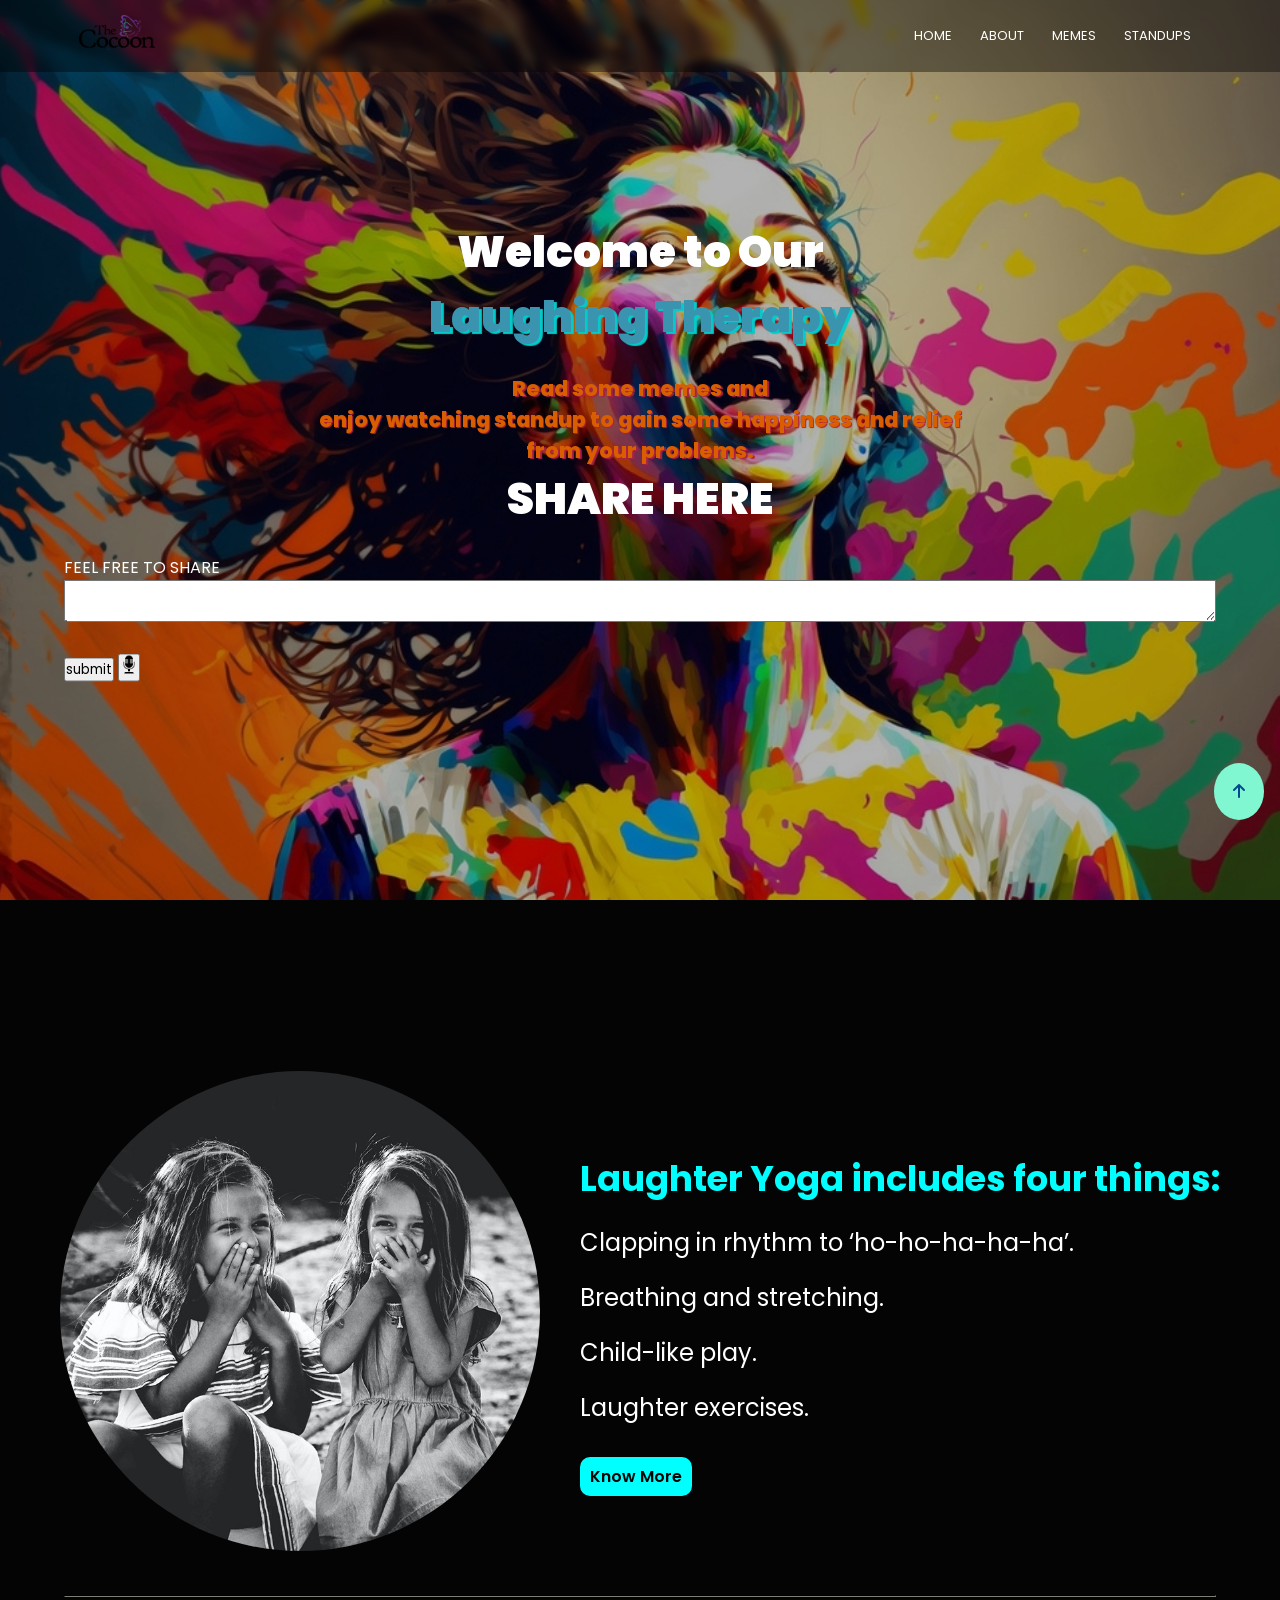
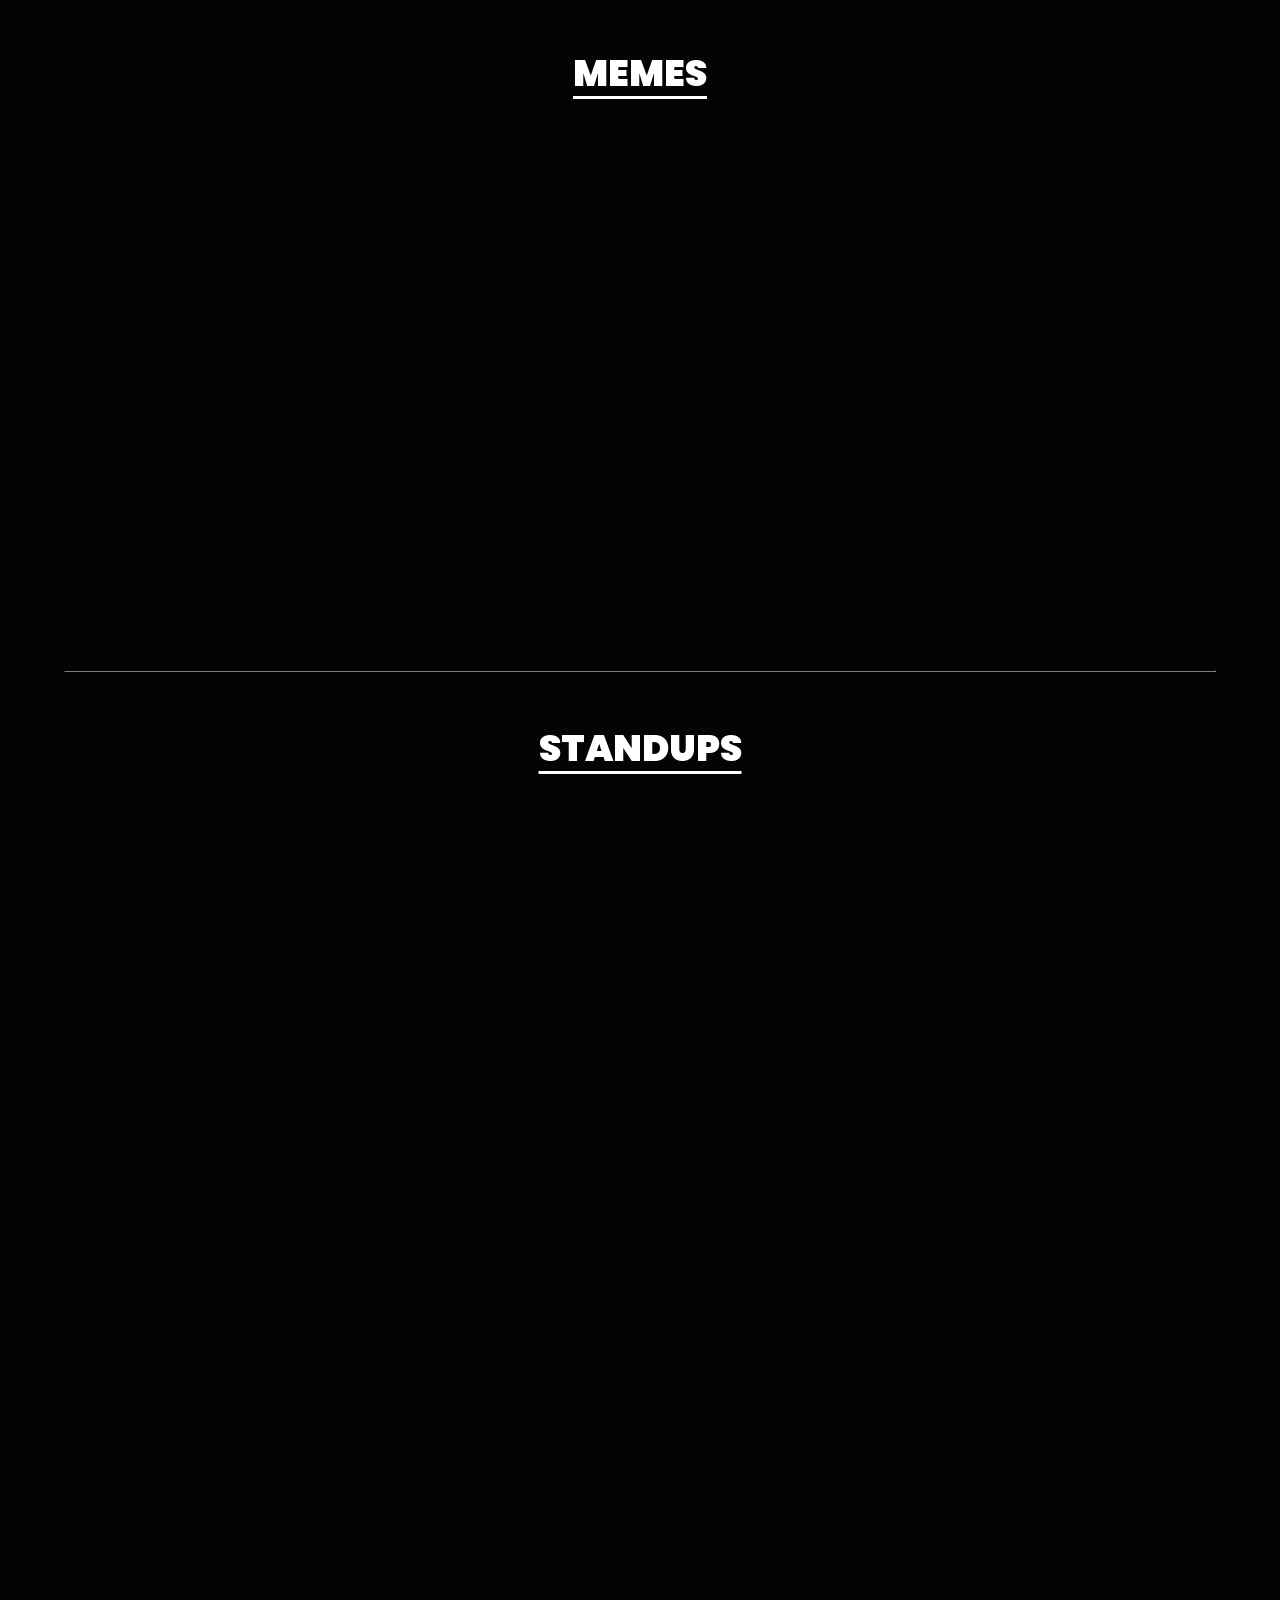
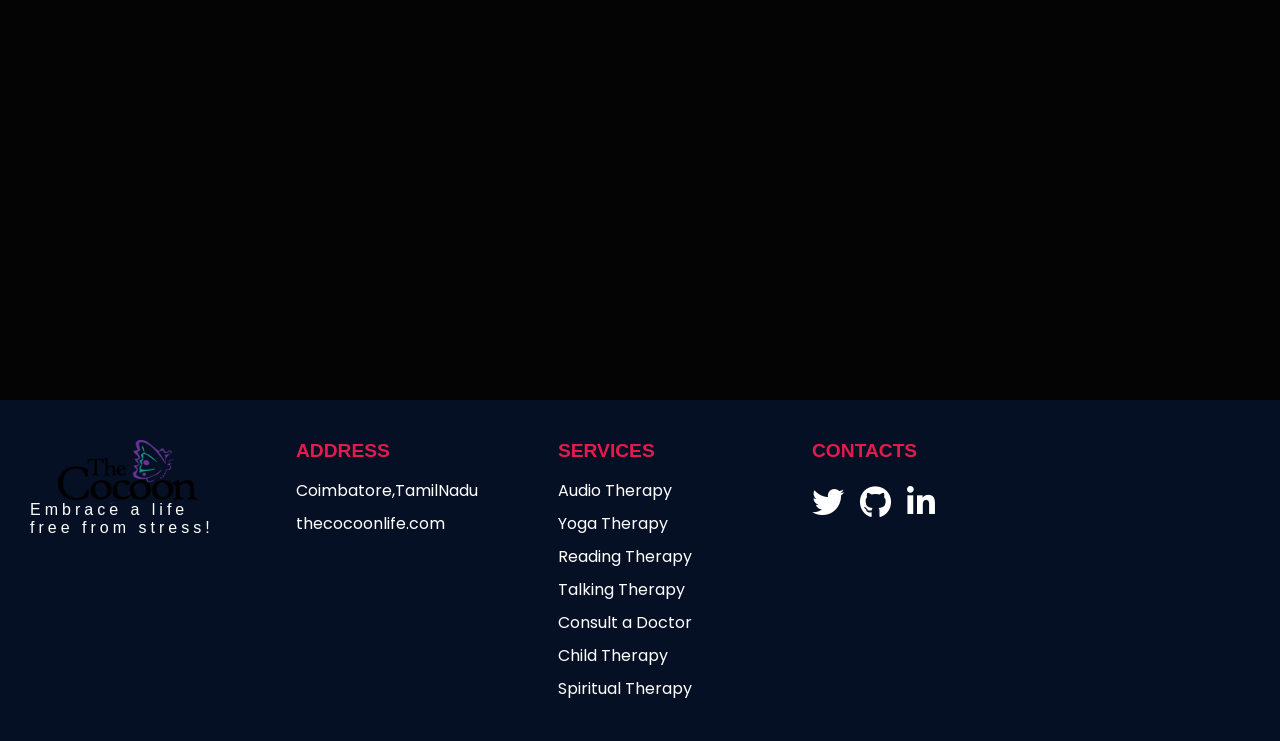
==== Templates/laughTherapy.html @ 63a9e981 "Initial commit for Serenesense" ====
<!DOCTYPE html>
<html lang="en">
  <head>
    <meta charset="UTF-8" />
    <meta http-equiv="X-UA-Compatible" content="IE=edge" />
    <meta name="viewport" content="width=device-width, initial-scale=1.0" />
    <link rel="icon" href="/images/favicon-enhanced.png" />
    <title>The Cocoon  - Laughing Therapy</title>
    <link rel="stylesheet" href="../static/css/laugh.css" />
    <link
      rel="stylesheet"
      text="text/CSS"
      href="https://cdnjs.cloudflare.com/ajax/libs/font-awesome/6.1.1/css/all.min.css"
    />
    <link href="https://unpkg.com/aos@2.3.1/dist/aos.css" rel="stylesheet">
  </head>
  <body onload="myfunction()" id="main">
    <div id="load">
      <div style="background-color: white; height: 25vh; width: 100%; position: relative; top: -70px;"></div>
    </div>
    <div id="back-top-div" class="back-top-wrap">
      <i class="fas fa-arrow-up"></i>
    </div>
    
  
    <nav>
      <a href="/"><img class="audio-logo" src="/static/images/cocoon-logo-.png" alt="Logo"/></a>

      <div class="nav-links" id="navLinks">
        <ul>
          <script>
            function googleTranslateElementInit() {
                new google.translate.TranslateElement({
                    pageLanguage: 'en',
                    layout: google.translate.TranslateElement.InlineLayout.SIMPLE,
                    autoDisplay: false
                }, 'google_translate_element');
            }
        
            function toggleLanguageDropdown() {
                var dropdown = document.getElementById('google_translate_element');
                if (dropdown.style.display === 'block') {
                    dropdown.style.display = 'none';
                } else {
                    dropdown.style.display = 'block';
                }
            }
        
            document.addEventListener('DOMContentLoaded', function () {
                // Create the Google Translate element
                googleTranslateElementInit();
        
                // Get the button and its position
                var button = document.querySelector('.language-button');
                var buttonRect = button.getBoundingClientRect();
        
                // Set the position of the Google Translate element below the button
                var translateElement = document.getElementById('google_translate_element');
                translateElement.style.position = 'fixed';
                translateElement.style.left = buttonRect.left + 'px';
                translateElement.style.top = (buttonRect.bottom + 5) + 'px'; // Adjust as needed
            });
        </script>
        
        <!-- <button class="language-button" onclick="toggleLanguageDropdown()" style="margin-left: 600px;">Switch Language</button> -->
        <div id="google_translate_element" style="margin-left: 600px;"></div>
        <script src="https://translate.google.com/translate_a/element.js?cb=googleTranslateElementInit"></script>
          <li><a href="/">HOME</a></li>
          <li><a href="#about">ABOUT</a></li>
          <li><a href="#memes">MEMES </a></li>
          <li><a href="#standups">STANDUPS </a></li>
        </ul>
      </div>

      <div class="hamburger" id="ham">
        <svg stroke="currentColor" fill="currentColor" stroke-width="0" viewBox="0 0 1024 1024" height="1em" width="1em" xmlns="http://www.w3.org/2000/svg"><path d="M904 160H120c-4.4 0-8 3.6-8 8v64c0 4.4 3.6 8 8 8h784c4.4 0 8-3.6 8-8v-64c0-4.4-3.6-8-8-8zm0 624H120c-4.4 0-8 3.6-8 8v64c0 4.4 3.6 8 8 8h784c4.4 0 8-3.6 8-8v-64c0-4.4-3.6-8-8-8zm0-312H120c-4.4 0-8 3.6-8 8v64c0 4.4 3.6 8 8 8h784c4.4 0 8-3.6 8-8v-64c0-4.4-3.6-8-8-8z"></path></svg>
      </div>
    </nav>
  
    <div class="menu" id="menu">
      <ul class="menu-link">
        <li><a  href="/">HOME</a></li>
        <li><a onclick="closeMenu()" href="#about">ABOUT</a></li>
        <li><a onclick="closeMenu()" href="#memes">MEMES </a></li>
        <li><a  onclick="closeMenu()" href="#standups">STANDUPS </a></li>
      </ul>
    </div>
    
    <header>
      <div class="filter"></div>
      <div class="center"> 
        <h1  data-aos="fade-down"  id="title">Welcome to Our <br><span class="heading-span">Laughing Therapy</span></h1>
        <h3 data-aos="fade-up-right" data-aos-duration="1500" id="subtitle">Read some memes and <br>enjoy watching standup to gain some happiness and relief <br> from your problems.</h3>
        <h1>SHARE HERE</h1>
        <!-- Form for typing stress content -->
        <form id="stressForm">
            <label for="stressContent">FEEL FREE TO SHARE</label><br>
            <textarea id="stressContent" name="stressContent" rows="2" cols="100" required></textarea><br><br>
            <input type="submit" value="submit">
            <!-- <button id="speechButton">Start Speech Recognition</button> -->
            <button id="speechButton"> <img id="micIcon" src="/static/images/mic.png" alt="Microphone" width="18px"></button>
        </form>
        <div id="response"></div>
        <script>
          document.getElementById('speechButton').addEventListener('click', function() {
              // Send request to the server to start speech-to-text processing
              fetch('/speech-to-text')
                  .then(response => {
                      if (!response.ok) {
                          throw new Error('Network response was not ok');
                      }
                      return response.text();
                  })
                  .then(data => {
                      // Update the textarea with the recognized speech
                      document.getElementById('stressContent').value = data;
                  })
                  .catch(error => {
                      console.error('There was a problem with the fetch operation:', error);
                  });
          });
      </script>
      
        <script>
          document.getElementById('stressForm').addEventListener('submit', function(event) {
              event.preventDefault();
              var formData = new FormData(this);
              fetch('/detect_stress_audio', {
                  method: 'POST',
                  body: formData
              })
              .then(response => response.json())
              .then(data => {
                  document.getElementById('response').innerHTML = "<p>Stress Level: " + data.stress_level + "</p><p>Recommendation: " + data.recommendation + "</p>";
              })
              .catch(error => console.error('Error:', error));
          });
      </script>
      
      </div>
    </header>

    <section id="about">
      <h1 data-aos="flip-right" class="section-headings">ABOUT</h1>
      <div class="about-container">
        <div data-aos="fade-up-right" data-aos-duration="5000" class="image">
          <img src="/static/images/laughing/laugh.jpg" alt="">
        </div>
        <div class="about-content">
          <h4 data-aos="fade-up-left" class="one"> Laughter Yoga includes four things:</h4>
          <ol class="about-list">
            <li data-aos="fade-left">Clapping in rhythm to ‘ho-ho-ha-ha-ha’.</li>
            <li data-aos="fade-left">Breathing and stretching.</li>
            <li data-aos="fade-left">Child-like play.</li>
            <li data-aos="fade-left">Laughter exercises.</li>
          </ol>
          <a href="https://www.healthline.com/nutrition/laughing-yoga" target="_blank">Know More</a>
        </div>
      </div>
    </section>
    <hr/>
    <section id="memes">
      <h1  data-aos="zoom-out" class="section-headings">MEMES</h1>
      <div data-aos="flip-up" class="slideshow-container">
        <div class="mySlides fade">
          <img src="/static/images/laughing/meme1.jpg" style="width:50%; margin-left: 25%;">
        </div>
      
        <div data-aos="flip-up" class="mySlides fade">
          <img src="/static/images/laughing/meme2.jpg" style="width:50%; margin-left: 25%;">
        </div>
      
        <div data-aos="flip-up" class="mySlides fade">
          <img src="/static/images/laughing/meme3.jpg" style="width:50%; margin-left: 25%;">
        </div>

        <div data-aos="flip-up" class="mySlides fade">
          <img src="/static/images/laughing/meme1.jpg" style="width:50%; margin-left: 25%;">
        </div>

        <div data-aos="flip-up" class="mySlides fade">
          <img src="/static/images/laughing/meme4.jpg" style="width:50%; margin-left: 25%;">
        </div>

        <div data-aos="flip-up" class="mySlides fade">
          <img src="/static/images/laughing/meme3.jpg" style="width:50% ; margin-left: 25%;">
        </div>
    
        <!-- Next and previous buttons -->
        <a class="prev" onclick="plusSlides(-1)">&#10094;</a>
        <a class="next" onclick="plusSlides(1)">&#10095;</a>
      </div>
      <br>
    </section>
    <hr/>
    <section id="standups">
      <h1 data-aos="zoom-in-up" class="section-headings">STANDUPS</h1>
        <div class="collection">
          <div data-aos="flip-down" class="video">
            <iframe
              width="100%"
              height="330"
              src="https://www.youtube.com/embed/Tqsz6fjvhZM"
              title="YouTube video player"
              frameborder="0"
              allow="accelerometer; autoplay; clipboard-write; encrypted-media; gyroscope; picture-in-picture"
              allowfullscreen>
            </iframe>
          </div>
          <div data-aos="flip-down" class="video">
            <iframe
              width="100%"
              height="330"
              src="https://www.youtube.com/embed/Y2Oj9gllHno?start=16"
              title="YouTube video player"
              frameborder="0"
              allow="accelerometer; autoplay; clipboard-write; encrypted-media; gyroscope; picture-in-picture"
              allowfullscreen>
            </iframe>
          </div>
          <div data-aos="flip-down" class="video">
            <iframe
              width="100%"
              height="330"
              src="https://www.youtube.com/embed/XDlyS4N__3o?start=22"
              title="YouTube video player"
              frameborder="0"
              allow="accelerometer; autoplay; clipboard-write; encrypted-media; gyroscope; picture-in-picture"
              allowfullscreen>
            </iframe>
          </div>
          <div data-aos="flip-down" class="video">
            <iframe
              width="100%"
              height="330"
              src="https://www.youtube.com/embed/z12bz7adLKI"
              title="YouTube video player"
              frameborder="0"
              allow="accelerometer; autoplay; clipboard-write; encrypted-media; gyroscope; picture-in-picture"
              allowfullscreen>
            </iframe>
          </div>
          <div data-aos="flip-down" class="video">
            <iframe
              width="100%"
              height="330"
              src="https://www.youtube.com/embed/pjSxOnCkHIA?si=0KNI6JYCbbjujeFY"
              title="YouTube video player"
              frameborder="0"
              allow="accelerometer; autoplay; clipboard-write; encrypted-media; gyroscope; picture-in-picture"
              allowfullscreen>
            </iframe>
          </div>
          <div data-aos="flip-down" class="video">
            <iframe
              width="100%"
              height="330"
              src="https://www.youtube.com/embed/J38ZBIvLank"
              title="YouTube video player"
              frameborder="0"
              allow="accelerometer; autoplay; clipboard-write; encrypted-media; gyroscope; picture-in-picture"
              allowfullscreen>
            </iframe>
          </div>
          <div data-aos="flip-down" class="video" >
            <iframe
              width="100%"
              height="330"
              src="https://www.youtube.com/embed/dtaJzUbQS7E"
              title="YouTube video player"
              frameborder="0"
              allow="accelerometer; autoplay; clipboard-write; encrypted-media; gyroscope; picture-in-picture"
              allowfullscreen>
            </iframe>
          </div>
          <div data-aos="flip-down" class="video">
            <iframe
              width="100%"
              height="330"
              src="https://www.youtube.com/embed/8PtsKRBgLrA"
              title="YouTube video player"
              frameborder="0"
              allow="accelerometer; autoplay; clipboard-write; encrypted-media; gyroscope; picture-in-picture"
              allowfullscreen>
            </iframe>
          </div>
          <div data-aos="flip-down" class="video">
            <iframe
              width="100%"
              height="330"
              src="https://www.youtube.com/embed/cHLM9L_5gj0"
              title="YouTube video player"
              frameborder="0"
              allow="accelerometer; autoplay; clipboard-write; encrypted-media; gyroscope; picture-in-picture"
              allowfullscreen>
            </iframe>
          </div>
          <div data-aos="flip-down" class="video">
            <iframe
              width="100%"
              height="330"
              src="https://www.youtube.com/embed/injU8xUHoyU"
              title="YouTube video player"
              frameborder="0"
              allow="accelerometer; autoplay; clipboard-write; encrypted-media; gyroscope; picture-in-picture"
              allowfullscreen>
            </iframe>
          </div>
          <div data-aos="flip-down" class="video">
            <iframe 
              width="100%"
              height="330" 
              src="https://www.youtube.com/embed/KKnhgkmV7k8" 
              title="YouTube video player" 
              frameborder="0" 
              allow="accelerometer; autoplay; clipboard-write; encrypted-media; gyroscope; picture-in-picture" 
              allowfullscreen>
            </iframe>
          </div>
          <div data-aos="flip-down" class="video">
            <iframe 
              width="100%" 
              height="330" 
              src="https://www.youtube.com/embed/_9x9zagDbks" 
              title="YouTube video player" 
              frameborder="0" 
              allow="accelerometer; autoplay; clipboard-write; encrypted-media; gyroscope; picture-in-picture" 
              allowfullscreen>
            </iframe>
          </div>
          <div data-aos="flip-down" class="video">
            <iframe 
              width="100%" 
              height="330" 
              src="https://www.youtube.com/embed/L9pA6sZZjeY"
              title="YouTube video player"
              frameborder="0" 
              allow="accelerometer; autoplay; clipboard-write; encrypted-media; gyroscope; picture-in-picture" 
              allowfullscreen>
            </iframe>
          </div>
          <div data-aos="flip-down" class="video">
            <iframe 
              width="100%" 
              height="330"
              src="https://www.youtube.com/embed/MLOp3iQFlXY" 
              title="YouTube video player" 
              frameborder="0" 
              allow="accelerometer; autoplay; clipboard-write; encrypted-media; gyroscope; picture-in-picture" 
              allowfullscreen>
            </iframe>
          </div>
          <div data-aos="flip-down" class="video">
            <iframe 
              width="100%"
              height="330" 
              src="https://www.youtube.com/embed/AhacYw9dkyE" 
              title="YouTube video player" 
              frameborder="0" 
              allow="accelerometer; autoplay; clipboard-write; encrypted-media; gyroscope; picture-in-picture" 
              allowfullscreen>
            </iframe>
          </div>
          <div data-aos="flip-down" class="video">
            <iframe 
              width="100%"
              height="330" 
              src="https://www.youtube.com/embed/qkxuFKqJXWY" 
              title="YouTube video player"
              frameborder="0" 
              allow="accelerometer; autoplay; clipboard-write; encrypted-media; gyroscope; picture-in-picture" 
              allowfullscreen>
            </iframe>
          </div>
        </div>
    </section>

<!-- footer start -->
<footer>
  <div class="footer-container">
    <!--logo and info column-->
    <div class="col">
      <!--logo insert-->
      <img src="/static/images/cocoon-logo-.png" alt="logo" class="footlogo" />
      <div class="footercontent">
        <h2 class="footerheading"></h2>
        <p class="footerpara">Embrace a life free from stress!</p>
      </div>
    </div>

    <div class="footer-side-col">
      <!--ADDRESS COLUMN-->
      <div class="col">
        <h3>
          ADDRESS
          <div class="underline"><span></span></div>
        </h3>
        <p>Coimbatore,TamilNadu</p>
        <p class="email-id"><a href="mailto:thecocoonlife12@gmail.com">thecocoonlife.com</a></p>
      </div>

      <!--OUR SERVICES COLUMN-->
      <div class="col">
        <h3>
          SERVICES
          <div class="underline"><span></span></div>
        </h3>
        <ul>
          <li>
            <a href="/audio">Audio Therapy</a>
          </li>
          <li>
            <a href="/yoga">Yoga Therapy</a>
          </li>
          <li>
            <a href="/reading">Reading Therapy</a>
          </li>
          <li>
            <a href="/talking">Talking Therapy</a>
          </li>
          <li>
            <a href="https://www.practo.com/counselling-psychology">Consult a Doctor</a>
          </li>
          <li>
            <a href="/child">Child Therapy</a>
          </li>
          <li>
            <a href="/spirtual">Spiritual Therapy</a>
          </li>
        </ul>
      </div>

      <!--CONTACTS COLUMN-->
      <div class="col">
        <h3>
          CONTACTS
          <div class="underline"><span></span></div>
        </h3>
        <div class="social-menu">
          <ul>
            <a href="" target="_blank">
              <li id="social-twitter"><i class="fab fa-2x fa-twitter"></i></li>
            </a>
            <a href="" target="_blank">
              <li id="social-github"><i class="fab fa-2x fa-github"></i></li>
            </a>
            <a href="" target="_blank">
              <li id="social-linkedin"><i class="fab fa-2x fa-linkedin-in"></i></li>
            </a>
          </ul>
        </div>
      </div>
    </div>
  </div>
</footer>

    <script>
    const ham = document.getElementById("ham");
    const menu = document.getElementById("menu");
    const close = document.querySelectorAll('.close');
    const closeMenu = () => {
      if (menu.classList.contains("open")) {
        menu.classList.remove("open");
        
        console.log("open");
      }
      ham.innerHTML = '<svg stroke="currentColor" fill="currentColor" stroke-width="0" viewBox="0 0 1024 1024" height="1em" width="1em" xmlns="http://www.w3.org/2000/svg"><path d="M904 160H120c-4.4 0-8 3.6-8 8v64c0 4.4 3.6 8 8 8h784c4.4 0 8-3.6 8-8v-64c0-4.4-3.6-8-8-8zm0 624H120c-4.4 0-8 3.6-8 8v64c0 4.4 3.6 8 8 8h784c4.4 0 8-3.6 8-8v-64c0-4.4-3.6-8-8-8zm0-312H120c-4.4 0-8 3.6-8 8v64c0 4.4 3.6 8 8 8h784c4.4 0 8-3.6 8-8v-64c0-4.4-3.6-8-8-8z"></path></svg>'
    }

    const toggleMenu = () => {
      if (menu.classList.contains("open")) {
        menu.classList.remove("open");
        ham.innerHTML = '<svg stroke="currentColor" fill="currentColor" stroke-width="0" viewBox="0 0 1024 1024" height="1em" width="1em" xmlns="http://www.w3.org/2000/svg"><path d="M904 160H120c-4.4 0-8 3.6-8 8v64c0 4.4 3.6 8 8 8h784c4.4 0 8-3.6 8-8v-64c0-4.4-3.6-8-8-8zm0 624H120c-4.4 0-8 3.6-8 8v64c0 4.4 3.6 8 8 8h784c4.4 0 8-3.6 8-8v-64c0-4.4-3.6-8-8-8zm0-312H120c-4.4 0-8 3.6-8 8v64c0 4.4 3.6 8 8 8h784c4.4 0 8-3.6 8-8v-64c0-4.4-3.6-8-8-8z"></path></svg>'
        console.log("open");
      } else {
        menu.classList.add("open");
        ham.innerHTML = '<svg stroke="currentColor" fill="currentColor" stroke-width="0" viewBox="0 0 1024 1024" height="1em" width="1em" xmlns="http://www.w3.org/2000/svg"><path d="M563.8 512l262.5-312.9c4.4-5.2.7-13.1-6.1-13.1h-79.8c-4.7 0-9.2 2.1-12.3 5.7L511.6 449.8 295.1 191.7c-3-3.6-7.5-5.7-12.3-5.7H203c-6.8 0-10.5 7.9-6.1 13.1L459.4 512 196.9 824.9A7.95 7.95 0 0 0 203 838h79.8c4.7 0 9.2-2.1 12.3-5.7l216.5-258.1 216.5 258.1c3 3.6 7.5 5.7 12.3 5.7h79.8c6.8 0 10.5-7.9 6.1-13.1L563.8 512z"></path></svg>'
        console.log("close");
      }
    };
    ham.addEventListener("click", toggleMenu);
    close.forEach(ele => {
      ele.addEventListener("click", closeMenu);
    }
    )
    ham.addEventListener("click", toggleMenu);
    let slideIndex = 1;
    showSlides(slideIndex);
    function plusSlides(n) {
      showSlides(slideIndex += n);
    }
    function currentSlide(n) {
      showSlides(slideIndex = n);
    }

    function showSlides(n) {
      let i;
      let slides = document.getElementsByClassName("mySlides");
      let dots = document.getElementsByClassName("dot");
      if (n > slides.length) {slideIndex = 1}
      if (n < 1) {slideIndex = slides.length}
      for (i = 0; i < slides.length; i++) {
        slides[i].style.display = "none";
      }
      for (i = 0; i < dots.length; i++) {
        dots[i].className = dots[i].className.replace(" active", "");
      }
      slides[slideIndex-1].style.display = "block";
      dots[slideIndex-1].className += " active";
    }
    </script>
    <script>
      var preloader = document.getElementById('load');
      var scroll = document.getElementById('main');
      function myfunction(){
          preloader.style.display='none';
          scroll.style.overflow='scroll';
      }
      const backTopElement = document.getElementById("back-top-div");
      const minScolledAmountToBackTop = 800;

      window.addEventListener("scroll", () => {
        if (window.scrollY < minScolledAmountToBackTop) {
          backTopElement.classList.add("hidden");
        } else {
          backTopElement.classList.remove("hidden");
        }
      });

      const backTop = () => {
        window.scrollTo(0, 0);
      };

      backTopElement.addEventListener("click", backTop);
      ham.addEventListener("click", toggleMenu);
  </script>
   <script src="https://unpkg.com/aos@2.3.1/dist/aos.js"></script>
   <script>
     AOS.init();
   </script>    
  </body>
</html>
---- static/css/laugh.css ----
@import url('https://fonts.googleapis.com/css2?family=Poppins:wght@400;500&display=swap');
* {
  margin: 0;
  padding: 0;
  font-family: "Poppins", sans-serif;
  box-sizing: border-box;
}


::-webkit-scrollbar{
  background: transparent;
  width: 0.4rem;
}

::-webkit-scrollbar-thumb{
  background-color: rgba(173, 173, 173, 0.2);
  border-radius: 10px;
  transition: background-color 0.5s ease-in-out;
}

::-webkit-scrollbar-thumb:hover {
  background-color: rgba(173, 173, 173, 0.5);
}

html{
  scroll-behavior: smooth;
  overflow-y: overlay;
}
body{
  background-color: #040404;
  color: #fff;
  font-family: 'Inter', sans-serif;
}

#main{
  overflow: hidden !important;
}

html{
  scroll-behavior: smooth;
}

.back-top-wrap {
  position: fixed;
  bottom: 5rem;
  right: 1rem;
  background-color: #80F7D1;
  padding: 1rem 1.2rem;
  border-radius: 50%;
  cursor: pointer;
  transition: .3s ease-in-out;
  z-index: 100;
}

.back-top-wrap:hover {
  background-color: #00a2ff;
  color: #80F7D1;
}

.back-top-wrap:hover .fas.fa-arrow-up {
  color: white;
}

.fas.fa-arrow-up {
  color: #00488F;
  transition: 0.3s ease-in-out;
}
#load{
	margin: auto;
    width: 100%;
    height: -webkit-fill-available;
    position: fixed;
    background: #fff url(/images/Spin-Preloader-1.gif) no-repeat center;
    z-index: 9999999;
}
header {
  min-height: 100vh;
  width: 100%;
  background: url("/static/images/laughing/Background.jpg");
  position: relative;
  background-position: center;
  background-size: cover;
}
nav {
  position: fixed;
  top: 0;
  width: 100%;
  display: inline-flex;
  padding: 1% 6%;
  justify-content: space-between;
  align-items: center;
  z-index: 100;
  background-color: rgba(0, 0, 0, 0.4);
  backdrop-filter: blur(5px);
}

.hamburger {
  display: none;
  justify-content: center;
  align-items: center;
  flex-direction: column;
  cursor: pointer;
}
.menu {
  display: none;
  width: 100%;
  position: absolute;
  background-color: #fff;
  top: 85px;
  left: 0;
  padding: 30px;
  box-shadow: 0 4px 8px rgba(0, 0, 0, 0.7);
}

.open {
  display: block;
  width: 60%;
  height: 100%;
  position: fixed;
  background-color: rgba(56,56,55,1);
  top: 0;
  left: 0;
  padding: 30px;
  box-shadow: 0 4px 8px rgba(0, 0, 0, 0.7);
  animation: slideIn 0.5s ease-in-out;
  z-index: 100;
}

@media screen and (max-width: 650px) {
  .nav-links {
    display: none;
  }
 
  .audio-logo {
    width: 60px;
  }
  .hamburger {
    display: flex;
  } 
}

@media screen and (min-width: 650px) {
  .open{
    display: none;
  } 
 
}

@keyframes slideIn {
  0% {
    left: -150px;
  }
  100% {
    left: 0px;
  }
}
.menu-link {
  list-style: none;
  display: flex;
  justify-content: center;
  align-items: center;
  flex-direction: column;
}
.menu.open a {
  color: #adb5bd;
  text-decoration: none;
}
.menu-link li {
  padding: 2rem;
  font-weight: bolder;
}

.menu-link li:last-child {
  padding-bottom: 0;
}
.menu-link li{
  list-style: none;
}
.menu-link li a {
  color: #fff;
  font-weight: bolder;
  font-size: 1rem;
  text-decoration: none;
}
.menu-link li a:hover{
  color: cyan;
}


.audio-logo {
  width: 80px;
  padding: 2px;
}

.nav-links {
  flex: 1;
  text-align: right;
}
.nav-links ul li {
  list-style: none;
  display: inline-block;
  padding: 8px 12px;
  position: relative;
}

.nav-links ul li a {
  color: white;
  text-decoration: none;
  font-size: 13px;
}
.nav-links ul li::after {
  content: "";
  width: 0%;
  height: 2px;
  background: rgb(208, 255, 0);
  display: block;
  margin: auto;
  transition: 0.5s;
}

.nav-links ul li:hover::after {
  width: 100%;
}

.center {
  position: absolute;
  top: 50%;
  left: 50%;
  transform: translate(-50%, -50%);
  z-index: 20;
}

.filter {
  position: absolute;
  top: 0;
  left: 0;
  width: 100%;
  height: 100%;
  z-index: 10;
  background-color: rgba(0, 0, 0, 0.3);
}

h1 {
  font-size: 2.75rem;
  text-align: center;
  margin-bottom: 1.5rem;
  font-weight: 900;
}

.heading-span {
  color: #3b94af;
  text-shadow: 2.5px 2px 1px #05caca;
}
#subtitle {
  color:#d85e00;
  text-align: center;
  text-shadow: 1.5px 1.5px 1px #ac2045;
  font-size: 1.3rem;
  font-weight: 800;
}

h2 {
  color: #dce1de;
  text-align: center;
  margin-bottom: 1rem;
}
.section-headings {
  font-size: 2.3rem;
  text-decoration: underline;
  text-underline-offset: 10px;
  margin: 3rem 0;
}
hr {
  width: 90%;
  margin: 0 auto;
  border-color: #2b2c28;
}
.image{
  width: 30rem;
  height: 30rem;
  border-radius: 50%;
  margin-bottom: 2%;
}

.image img{
  object-fit: cover;
  width: 100%;
  height: 100%;
  border-radius: 50%;
}

.about-container{
  display: flex;
  justify-content: space-evenly;
  align-items: center;
  flex-wrap: wrap;
  padding: 1.2em;
}

.about-content .one{
  font-size: 2.2rem;
  color: cyan;
}

.about-content ol li{
  margin-top: 20px;
  font-size: 1.5rem;
  list-style: none;
}

.about-content a{
  display: inline-block;
  margin-top: 2em;
  border-radius: 10px;
  padding: 7px 10px;
  background-color: cyan;
  border: none;
  cursor: pointer;
  text-decoration: none;
  color: #040404;
  font-weight: 600;
}

.about-content a:hover{
  background-color: #fff;
  border: 2px solid cyan;
  transition: 0.3s ease;
}

.slideshow-container {
  max-width: 1000px;
  position: relative;
  margin: auto;
}
.mySlides {
  display: none;
}

.prev, .next {
  cursor: pointer;
  position: absolute;
  top: 50%;
  width: auto;
  margin-top: -22px;
  padding: 16px;
  color: white;
  font-weight: bold;
  font-size: 18px;
  transition: 0.6s ease;
  border-radius: 0 3px 3px 0;
  user-select: none;
}
.next {
  right: 0;
  border-radius: 3px 0 0 3px;
  cursor: pointer;
}

.prev:hover, .next:hover {
  background-color: rgba(0, 255, 255, 0.8);
}
.active {
  background-color: #717171;
}
.fade {
  animation-name: fade;
  animation-duration: 1.5s;
}

@keyframes fade {
  from {opacity: .4}
  to {opacity: 1}
}
.video {
  box-sizing: border-box;
  float: left;
  width: 38%;
  margin-top: 5px;
  margin-left: 8.5%;
  margin-bottom:5px;
}

.collection{
  width: 100%;
  display: flex;
  flex-wrap: wrap;
  align-items: center;
}

iframe{
  padding:10px;
}

iframe:hover{
  border: 1.5px #00eeff solid ;
  border-radius: 5px;
}

@media screen and (max-width: 650px) {
  .nav-links {
    display: none;
  }

  .logo {
    width: 60px;
  }
  .hamburger {
    display: flex;
  }
  header {
    min-height: 100vh;
  }
  #title{
    font-size: 2rem;
  }
}

@media screen and (min-width: 650px) {
  .menu .open {
    display: none;
  }
}

@media screen and (max-width: 600px) {
  .video {
    width: 89%;
  }
  .video iframe{
    width: 97%;
  }
}

@media screen and (max-width: 550px){
  .image{
    width: 20rem;
    height: 20rem;
  }

  .about-content .one{
    font-size: 1.5rem;
  }
  
  .about-content ol li{
    margin-top: 20px;
    font-size: 1rem;
  }
}

/* footer */
footer{
  font-family: "Poppins",sans-serif;
}
.footer-container {
  bottom: 0;
  width: 100%;
  display: flex;
  justify-content: center;
  flex-wrap: nowrap;
  background-color: rgb(6, 16, 37);
}

.footer-side-col{
  display: grid;
  grid-template-columns: repeat(4,1fr);
  width: 80%;
}

.footer-side-col > .col{
  padding: 2.5rem;
  flex-wrap: nowrap;
}

.footer-container > .col {
  padding: 2.5rem;
  flex-basis: 20%;
  color: white;
}

.footer-container .col a:hover,
footer a:focus {
  color: cyan;
}

@media (max-width: 1120px){
  .footer-side-col{
    grid-template-columns: repeat(2,1fr);
    grid-template-rows: repeat(2,1fr);
  }
}

@media (max-width: 730px) {
  .footer-container {
    gap: 0.5rem;
    flex-wrap: wrap;
  }

  .footer-container .col {
    padding: 2rem;
    flex-basis: 31%;
  }

  .footer-container p {
    color: white;
    margin-top: 1rem;
  }
}

@media (max-width: 600px) {
  .footer-side-col{
    grid-template-columns: 1fr;
    grid-template-rows: minmax(auto,auto);
  }

  .footer-container .col {
    padding: 1rem;
    flex-basis: 100%;
  }
}

.footer-container .col a {
  display: inline-block;
  position: relative;
  color: white;
}

.footer-container .col ul li a:after {
  content: "";
  position: absolute;
  width: 100%;
  transform: scaleX(0);
  height: 2px;
  bottom: 0;
  left: 0;
  background-color: cyan;
  transform-origin: bottom right;
  transition: transform 0.25s ease-out;
}

.footer-container .col ul li a:hover:after {
  transform: scaleX(1);
  transform-origin: bottom left;
}

.footer-container p {
  color: white;
}

.footer-container .col ul li a:after {
  content: "";
  position: absolute;
  width: 100%;
  transform: scaleX(0);
  height: 2px;
  bottom: 0;
  left: 0;
  background-color: cyan;
  transform-origin: bottom right;
  transition: transform 0.25s ease-out;
}

.footer-container .col ul li a:hover:after {
  transform: scaleX(1);
  transform-origin: bottom left;
}

.footer-container p {
  margin-top: 0.5rem;
}
.footerpara{
  margin-left: -10px;
}

.footer-container .col .email-id {
  word-wrap: break-word;
  text-decoration: underline;
}

.email-id a{
  text-decoration: none;
  color: white;
}

.footer-container .col h3 {
  color: rgb(228, 26, 77);
  font-size: 1.2rem;
  margin-bottom: 1rem;
  font-weight: 900;
  font-family: "Ubuntu",sans-serif;

}
.footer-container .col img {
  display: block;
  margin: 0 auto;
  width: 140px;
  cursor: pointer;
}
.footer-container .col .footerheading {
  display: flex;
  color:white ;
  font-family: "Gill Sans", "Gill Sans MT", Calibri, "Trebuchet MS", sans-serif;
  justify-content: center;
  cursor: pointer;
}
.footer-container .col .footerpara {
  display: flex;
  margin-top: -19px;
  font-family: "Gill Sans", "Gill Sans MT", Calibri, "Trebuchet MS", sans-serif;
  letter-spacing: 4px;
  justify-content: center;
  cursor: pointer;
}
.fab:hover {
  text-decoration: none;
}

.footer-container .col .sukoon {
  color: rgb(30, 240, 191);
  letter-spacing: 5px;
}

.footer-container .col .social-menu ul {
  display: flex;
  gap: 1rem;
}

.footer-container .col .social-menu ul a {
  color: white;
}
.footer-container .col .social-menu ul a li{
  transition: transform 250ms ease-out;
}

.footer-container .col .social-menu ul a li:hover {
  transform: scale(1.4) !important;
  text-decoration: none !important;
}
.footer-container .col .social-menu ul a li#social-twitter:hover{
  color: 	#1DA1F2;
}
.footer-container .col .social-menu ul a li#social-github:hover{
  color:#333;
}
.footer-container .col .social-menu ul a li#social-linkedin:hover{
  color: #0A66C2;
}

.footer-container .col ul li {
  list-style-type: none;
  text-align: left;
  margin-top: 0.5rem;
}
.footer-container .col ul li a {
  text-decoration: none;
  color: white;
}

@media screen and (max-width: 600px) {
  
  .footer-container .col ul li {
    text-align: center;
  }

  .footer-container {
    text-align: center;
  }

  .footer-container .col .social-menu ul {
    justify-content: center;
  }
}

.footercontent{
  margin-right: auto;
  margin-left: auto;
  display: flex;
  flex-direction: column;
}
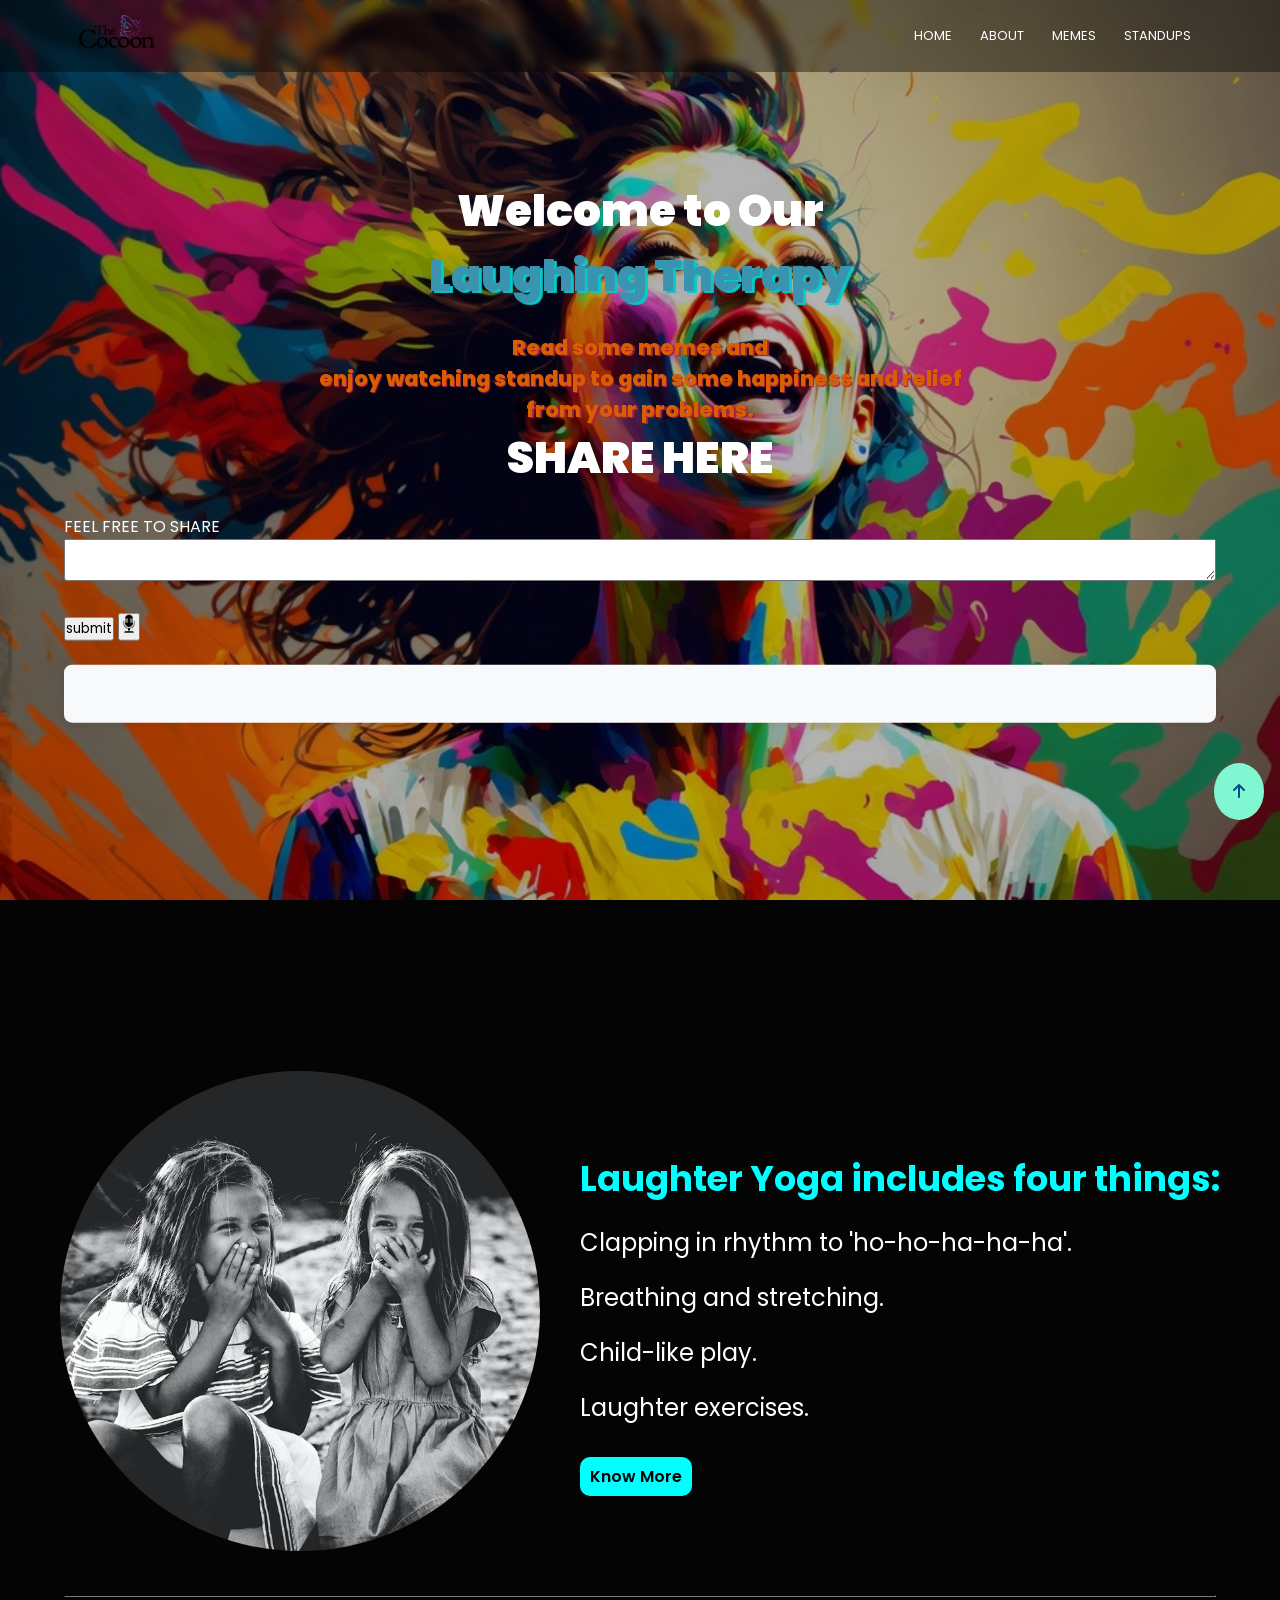
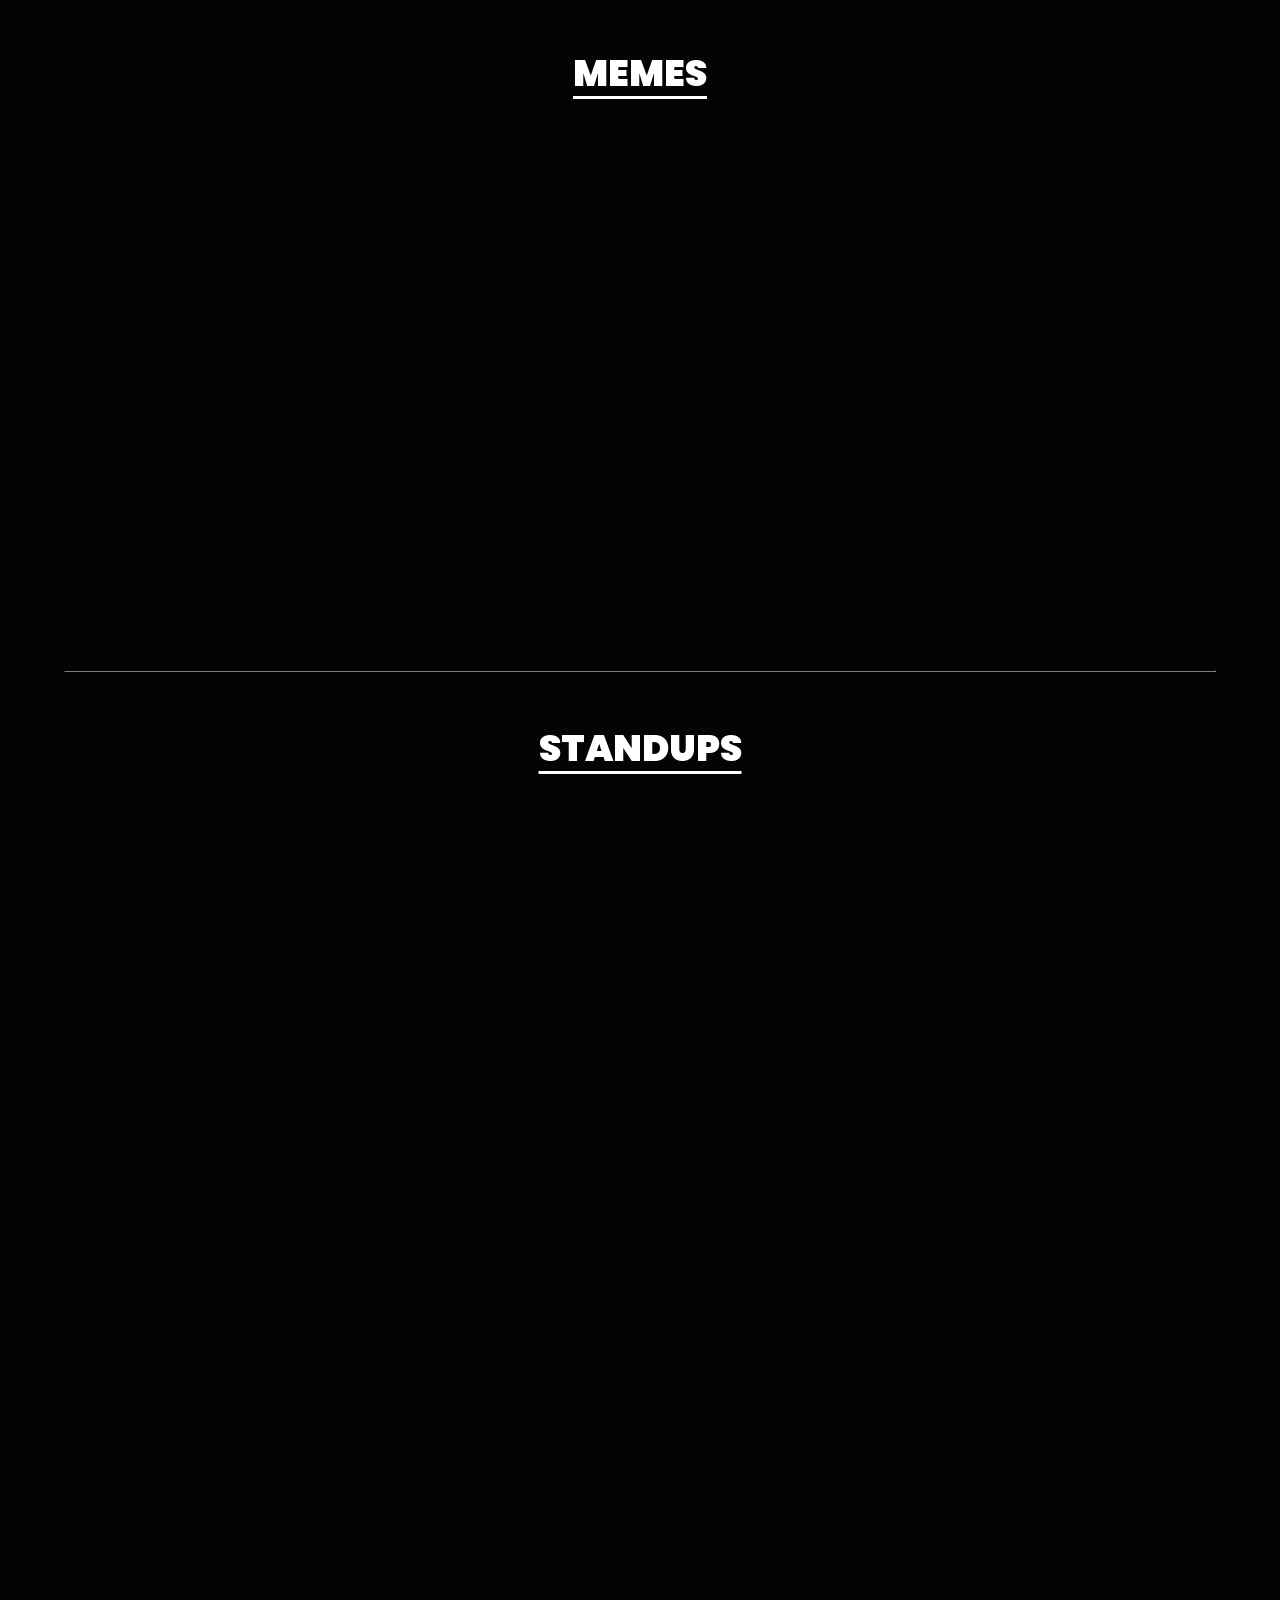
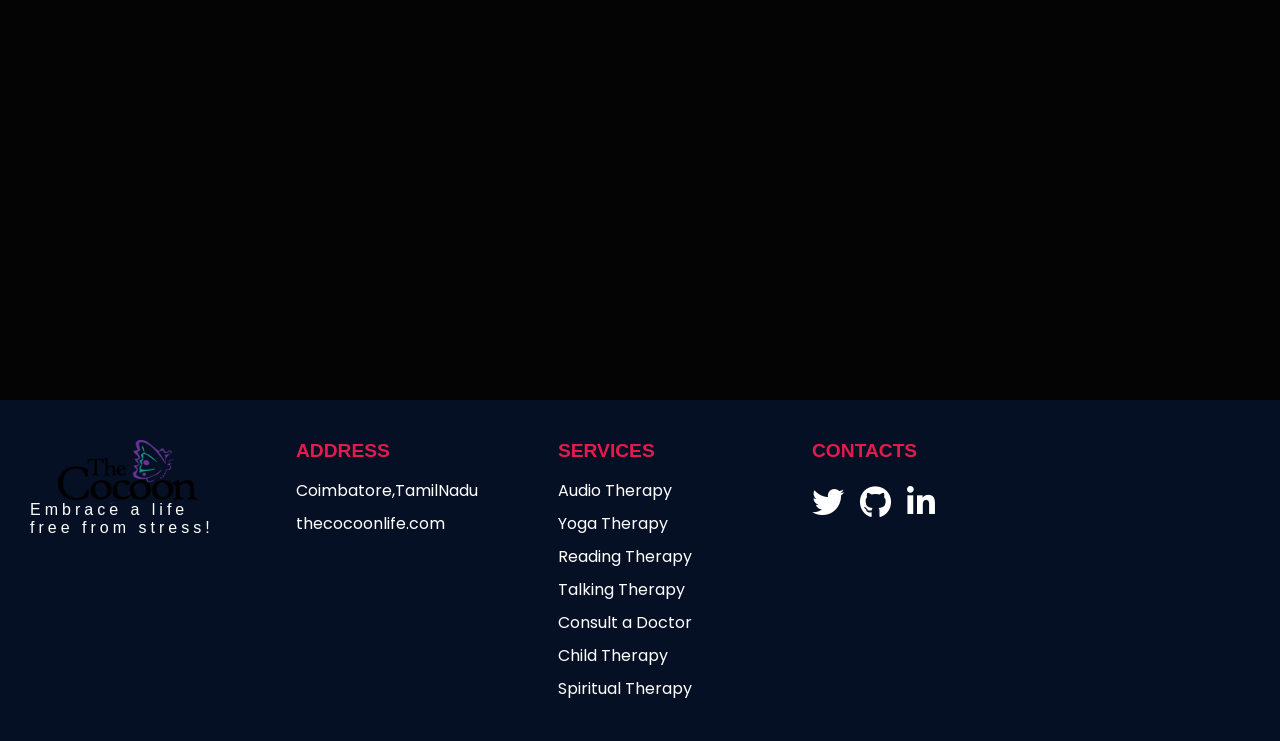
==== commit 4df396e4: "Update therapy audio recommendations: yoga, reading, laughing now give relevant, visible suggestions" ====
--- a/Templates/laughTherapy.html
+++ b/Templates/laughTherapy.html
@@ -13,6 +13,19 @@
       href="https://cdnjs.cloudflare.com/ajax/libs/font-awesome/6.1.1/css/all.min.css"
     />
     <link href="https://unpkg.com/aos@2.3.1/dist/aos.css" rel="stylesheet">
+    <style>
+      #response {
+        font-size: 1.5rem;
+        color: #222;
+        background: #f8f9fa;
+        border-radius: 8px;
+        padding: 1.2em 1em;
+        margin-top: 1em;
+        box-shadow: 0 2px 8px rgba(0,0,0,0.07);
+        font-weight: 600;
+        text-align: left;
+      }
+    </style>
   </head>
   <body onload="myfunction()" id="main">
     <div id="load">
@@ -149,7 +162,7 @@
         <div class="about-content">
           <h4 data-aos="fade-up-left" class="one"> Laughter Yoga includes four things:</h4>
           <ol class="about-list">
-            <li data-aos="fade-left">Clapping in rhythm to ‘ho-ho-ha-ha-ha’.</li>
+            <li data-aos="fade-left">Clapping in rhythm to 'ho-ho-ha-ha-ha'.</li>
             <li data-aos="fade-left">Breathing and stretching.</li>
             <li data-aos="fade-left">Child-like play.</li>
             <li data-aos="fade-left">Laughter exercises.</li>
